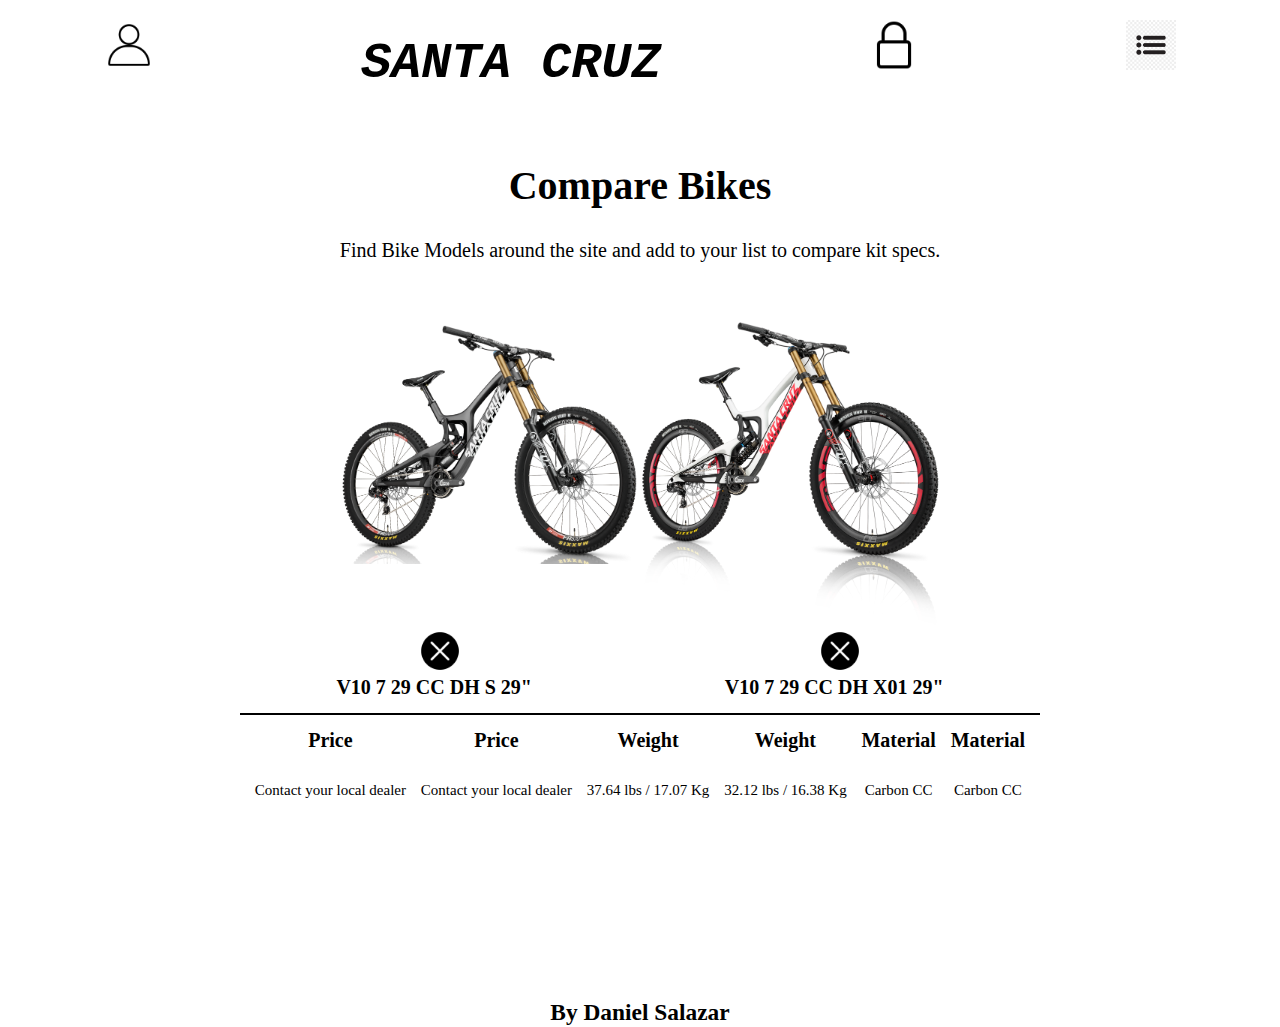
==== bikes/index.html @ 4a90976c "agregue mis dos primeros proyectos" ====
<!DOCTYPE html>
<html lang="en">
<head>
    <meta charset="UTF-8">
    <meta http-equiv="X-UA-Compatible" content="IE=edge">
    <meta name="viewport" content="width=device-width, initial-scale=1.0">
    <title>SantaCruz</title>
    <link rel="stylesheet" href="./style.css">
</head>
<body>
    <header>
    <nav class="nav-container">
        <div class="contact"><img src="./icons/contacto.png" alt=""></div>
        <div class="text"><h1>SANTA CRUZ</h1></div>
        <div class="lock"><img src="./icons/candado.png" alt=""></div>
        <div class="menu"><img src="./icons/menu.png" alt=""></div>
    </nav>
    </header>
    <main class="main-container">
        <section class="texto">
            <h2>Compare Bikes</h2>
            <p>Find Bike Models around the site and add to your
                list to compare kit specs.
            </p>
        <div class="images-bike">
            <div><img src="./images/santacruzv1.png" alt=""></div>
            <div><img src="./images/santacruz2.png" alt=""></div>
        </div>
        <div class="botones-cerrar">
            <img src="./icons/cerrar1.png" alt="">
            <img src="./icons/cerrar2.png" alt="">
        </div>
        <div class="text-description">
            <h3>V10 7 29 CC
                DH S 29"
            </h3>
            <h3>V10 7 29 CC
                DH X01 29"
            </h3>
        </div>
        <div class="line">
            <img src="./icons/linea.png" alt="">
        </div>
        <div class="textfinal-container">
            <div>
                <h6>Price</h6>
                <p>Contact your local dealer</p>
            </div>
            <div>
                <h6>Price</h6>
                <p>Contact your local dealer</p>
            </div>
            <div>
                <h6>Weight</h6>
                <p>37.64 lbs / 17.07 Kg</p>
            </div>
            <div>
                <h6>Weight</h6>
                <p>32.12 lbs / 16.38 Kg</p>
            </div>
            <div>
                <h6>Material</h6>
                <p>Carbon CC</p>
            </div>
            <div>
                <h6>Material</h6>
                <p>Carbon CC</p>
            </div>
        </div>
        </section>
    </main>
    <footer class="footer">
        <h3>By Daniel Salazar</h3>
    </footer>
</body>
</html>
---- bikes/style.css ----
* {
    box-sizing: border-box;
    margin: 0;
    padding: 0;
}

.nav-container {
    margin-top: 20px;
    display: flex;
    flex-direction: row;
    justify-content: space-around;

}

.nav-container img {
    display: flex;
    justify-content: center;
    align-items: center;
    width: 50px;
}

.text {
    font-size: 25px;
    font-family: monospace;
    font-style: oblique;
    margin-top: 15px;
}

.main-container {
    display: flex;
    flex-direction: row;
    justify-content: center;
    align-items: center;
    margin-top: 70px;
}

.texto h2 {
    font-size: 40px;
    text-align: center;
}

.texto p {
    font-size: 20px;
    text-align: center;
    margin-top: 30px;
}

.images-bike {
    display: flex;
    justify-content: center;
}

.images-bike img {
    width: 300px;
    display: flex;
    justify-content: space-around;
    margin-top: 60px;
}

.botones-cerrar {
    display: flex;
    justify-content: space-around;
}

.botones-cerrar img {
    width: 50px;
}

.text-description {
    display: flex;
    justify-content: space-around;
}

.text-description h3 {
    font-size: 20px;
}

.line {
    display: flex;
    justify-content: center;
}

.line img {
    display: flex;
    justify-content: center;
    width: 800px;
    height: 30px;
}

.textfinal-container {
    display: flex;
    justify-content: space-evenly;
    align-items: center;
}

.textfinal-container h6 {
    font-size: 20px ;
    text-align: center;
}
.textfinal-container p {
    font-size: 15px;
    text-align: center;
}

.footer {
    font-size: 20px;
    text-align: center;
    margin-top: 200px;
    font-family: Cambria, Cochin, Georgia, Times, 'Times New Roman', serif;
}

@media (max-width: 480px) {
    body {
        background-color: beige;
    }
}
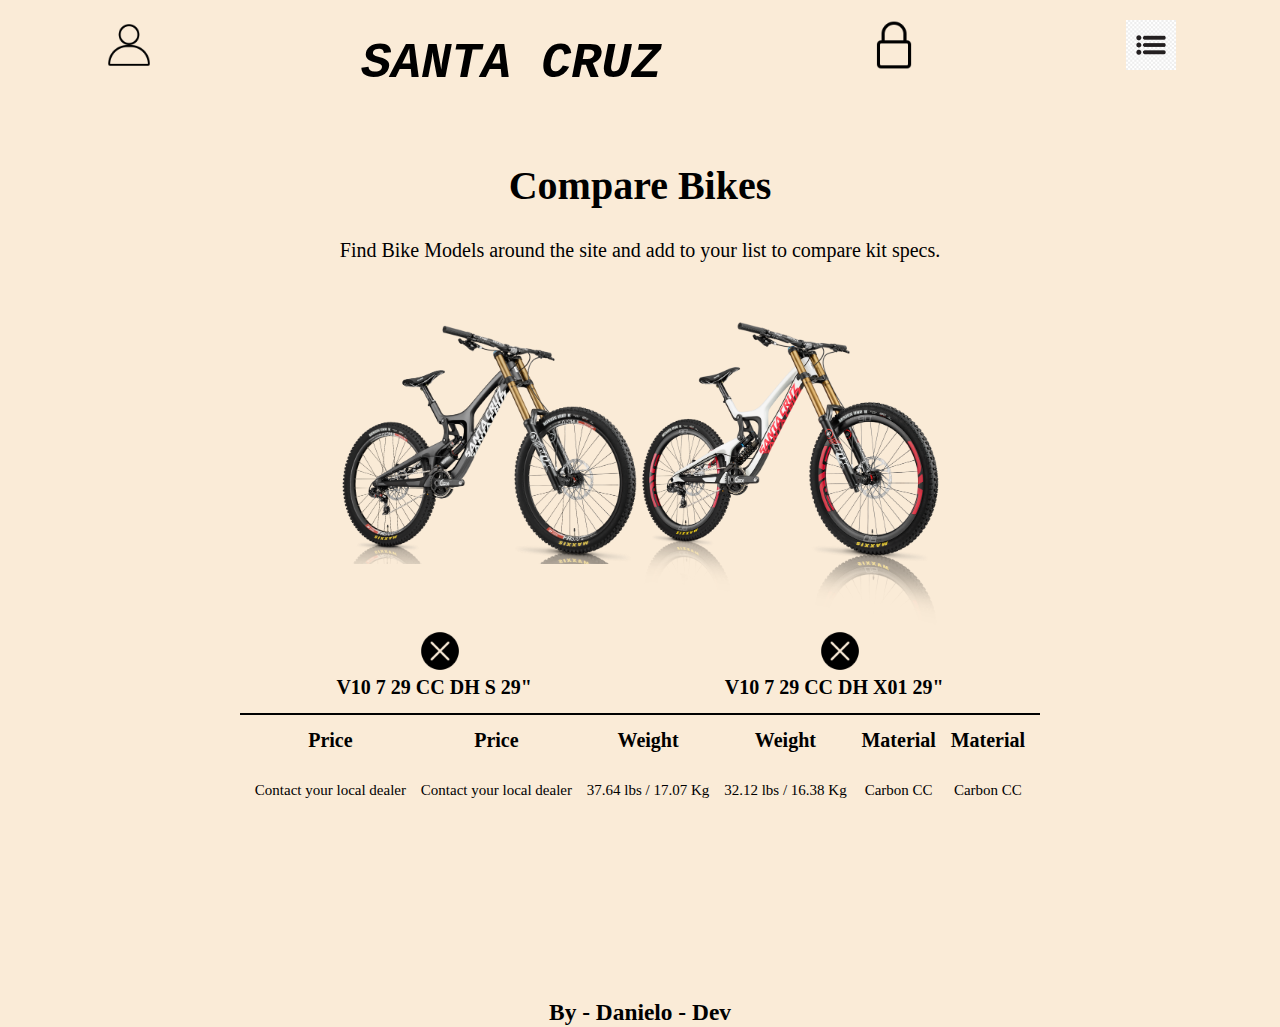
==== commit 572d26df: "modifique el index" ====
--- a/bikes/index.html
+++ b/bikes/index.html
@@ -70,7 +70,7 @@
         </section>
     </main>
     <footer class="footer">
-        <h3>By Daniel Salazar</h3>
+        <h3>By - Danielo - Dev</h3>
     </footer>
 </body>
 </html>--- a/bikes/style.css
+++ b/bikes/style.css
@@ -2,6 +2,10 @@
     box-sizing: border-box;
     margin: 0;
     padding: 0;
+}
+
+body {
+    background-color: antiquewhite;
 }
 
 .nav-container {
